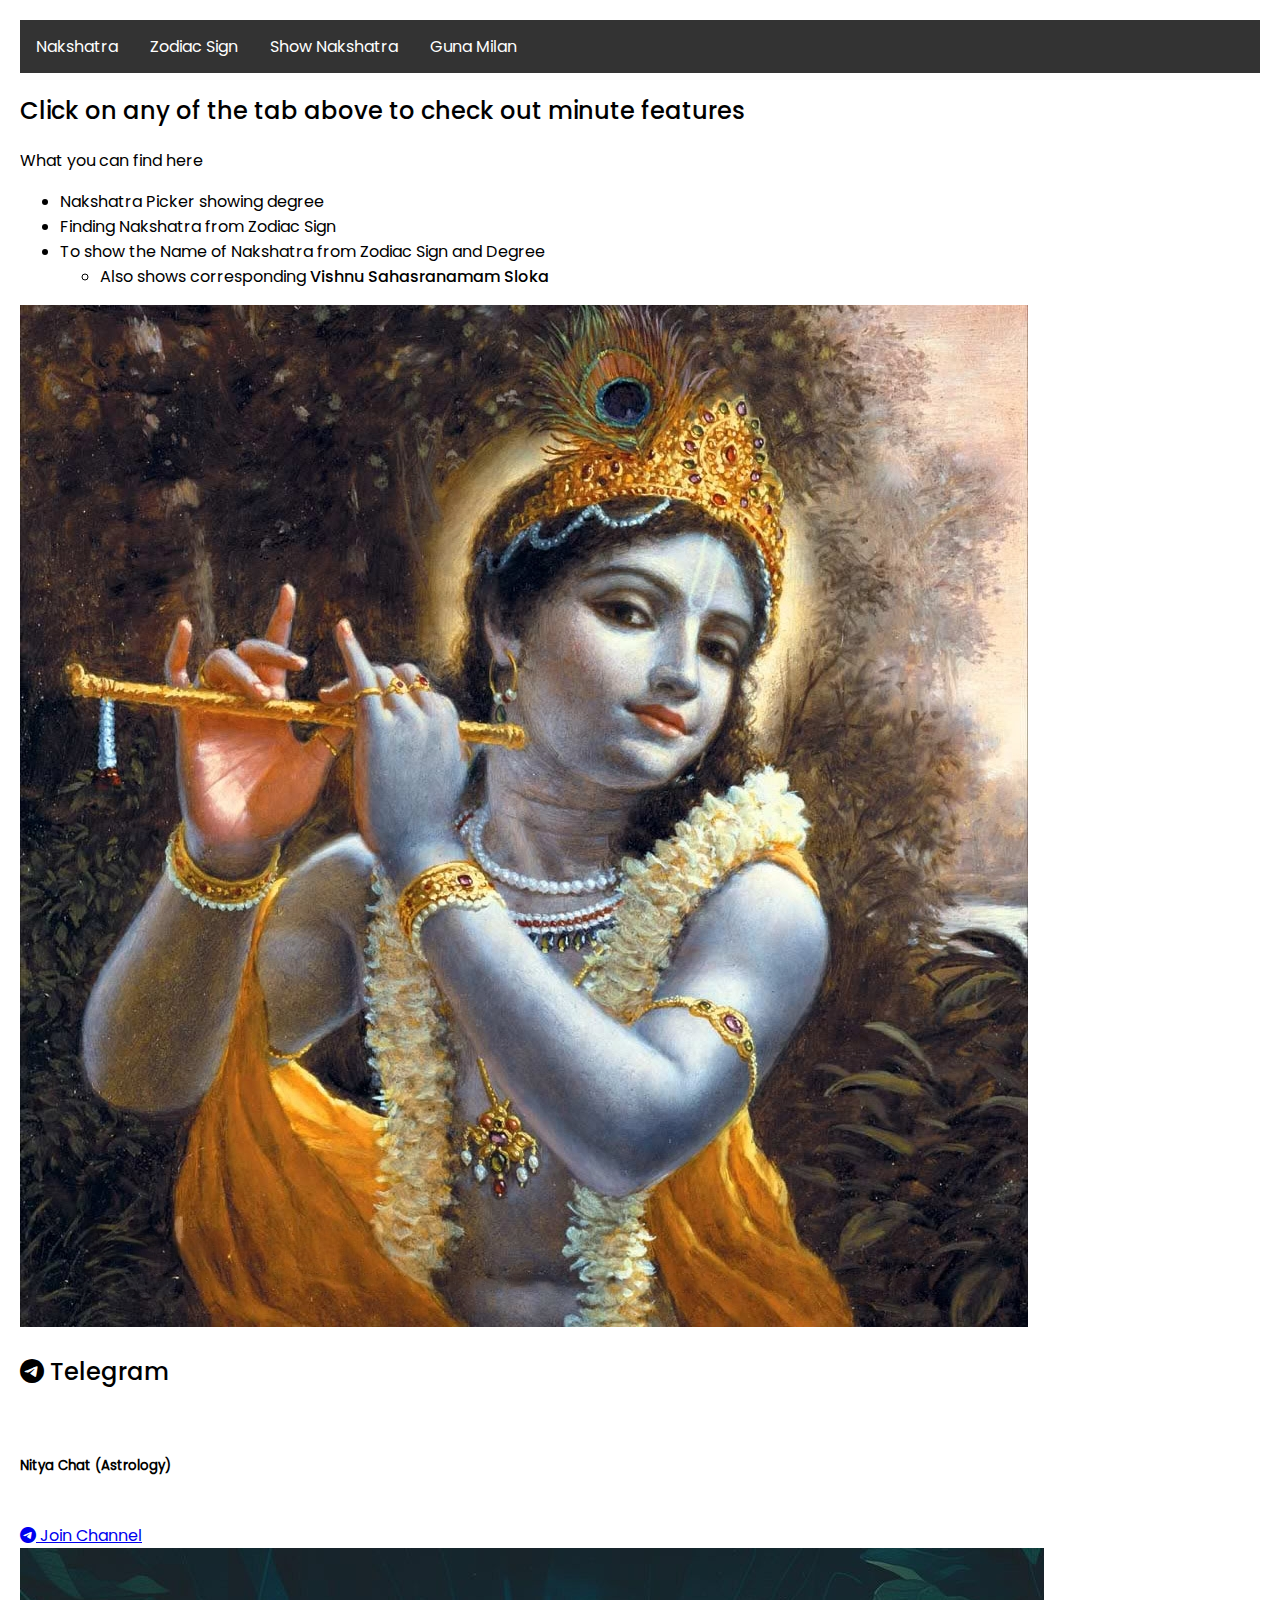
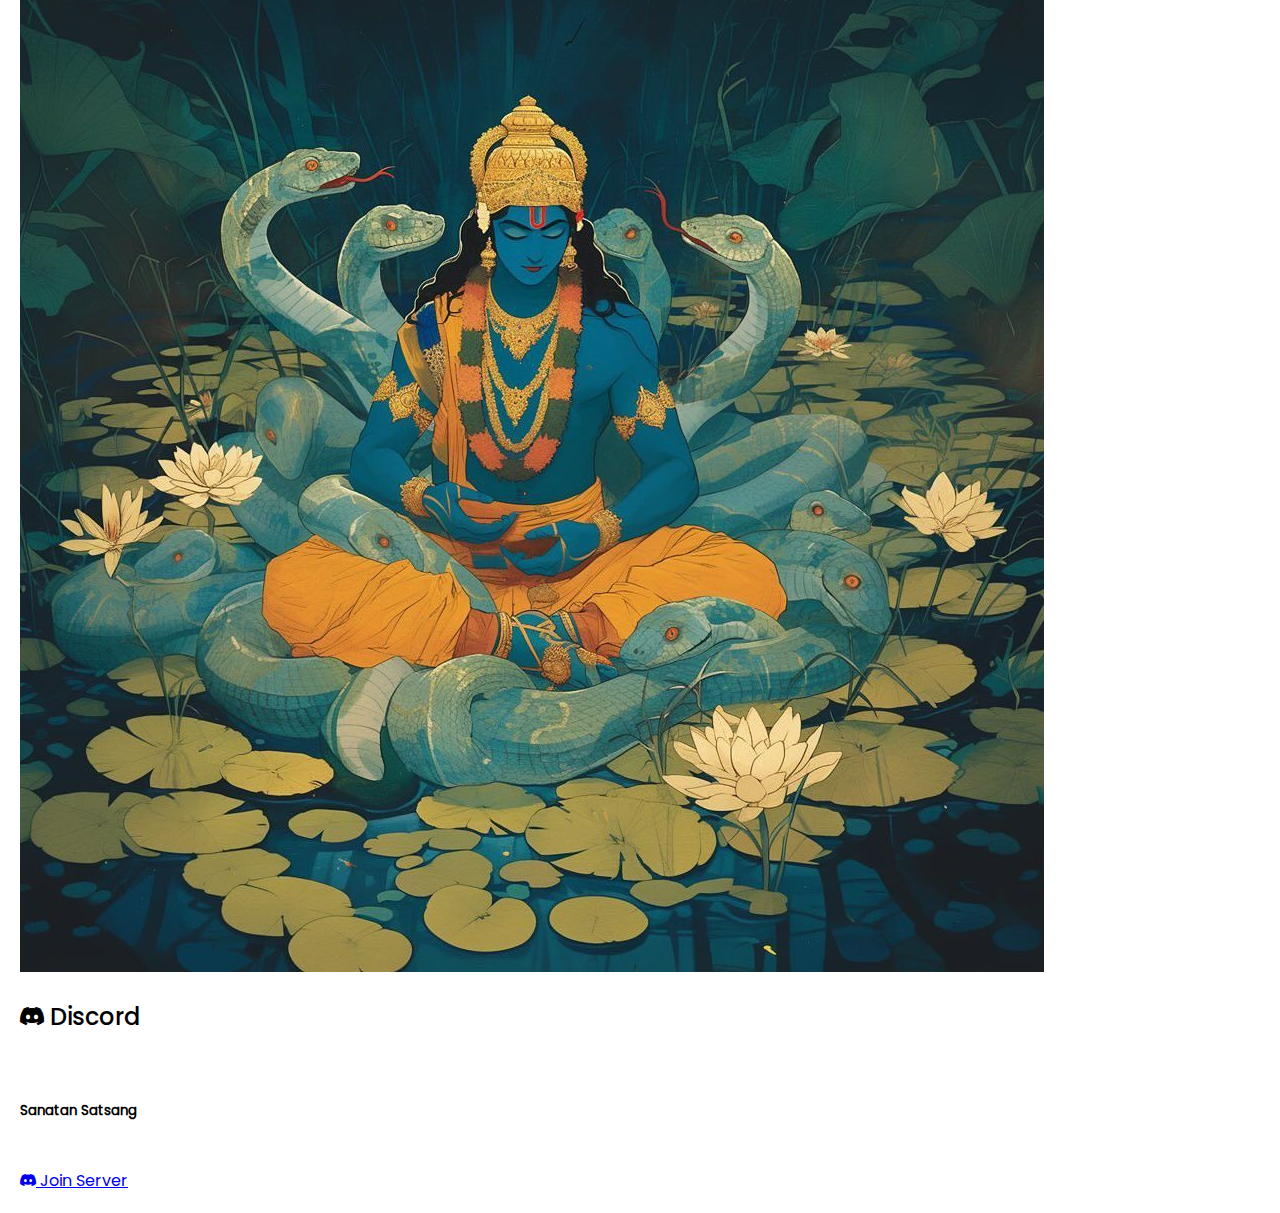
==== index.html @ 87686b50 "Update and rename nakshatra.html to index.html" ====
<!DOCTYPE html>
<html lang="en">
    <head>
        <meta name="description" content="Find the Nakshatra based on Zodiac sign and it's degree, Also find yourself resonatiing sloka from Vishnu Sahasranamam">
        <meta name="keywords" content="Nakshatra, Pada, Vishnu Sahasranamam">
        <meta name="author" content="Niterg">
        <meta name="viewport" content="width=device-width, initial-scale=1.0">
        <meta property="og:image" content="Krishna.jpeg">
        <title>Nakshatra and Zodiac Finder</title>
        <!-- Latest compiled and minified CSS -->
        <link
            href="https://cdn.jsdelivr.net/npm/bootstrap@5.0.2/dist/css/bootstrap.min.css"
            rel="stylesheet"
            integrity="sha384-EVSTQN3/azprG1Anm3QDgpJLIm9Nao0Yz1ztcQTwFspd3yD65VohhpuuCOmLASjC"
            crossorigin="anonymous"
        >
        <link rel="stylesheet" href="./Astrology/Assets/CSS/main.css">
        <link rel="stylesheet" href="./Astrology/Assets/CSS/fonts.css">
        <link rel="stylesheet" href="./Astrology/Assets/Icons/bootstrap-icons.css">
    </head>
    <body>
        <div class="navbar-c ">
            <a href="#" onclick="openTab('nakshatra-tab')">Nakshatra</a>
            <a href="#" onclick="openTab('zodiac-tab')">Zodiac Sign</a>
            <a href="#" onclick="openTab('show-nakshatra-tab')">Show Nakshatra</a>
            <a href="#" onclick="openTab('gun-milan-tab')">Guna Milan</a>
        </div>
        <div class="business">
            <div class="app-brand">
                <!-- Nakshatra Tab -->
                <div class="tab-content p-2 mt-2 active">
                    <h2>Click on any of the tab above to check out minute features</h2>
                    What you can find here
                    <ul>
                        <li>
                            Nakshatra Picker showing degree
                        </li>
                        <li>
                            Finding Nakshatra from Zodiac Sign
                        </li>
                        <li>
                            To show the Name of Nakshatra from Zodiac Sign and Degree
                            <ul>
                                <li>
                                    Also shows corresponding
                                    <b>Vishnu Sahasranamam Sloka</b>
                                </li>
                            </ul>
                        </li>
                    </ul>
                    <div id="contact"></div>
                </div>
                <div id="nakshatra-tab" class="tab-content p-2 mt-3 row">
                    <div class="col-sm col-lg-5">
                        <h2>
                            <i class="bi bi-bezier p-2 "></i>
                            Nakshatra / नक्षत्र
                        </h2>
                        <label for="nakshatra">Choose a Nakshatra:</label>
                        <select id="nakshatra" class="form-control">
                            <option value="">-- Select Nakshatra --</option>
                        </select>
                        <br>
                        <button onclick="showDegreeFromNakshatra()" class="form-control">Show Degree and Zodiac</button>
                    </div>
                    <div class="col-md col-lg">
                        <div id="nakshatra-result" class="result"></div>
                    </div>
                </div>
                <!-- Zodiac Sign Tab -->
                <div id="zodiac-tab" class="tab-content p-2 mt-3 row">
                    <div class="col-sm col-lg-5">
                        <h2>
                            <i class="bi bi-bezier2 p-2 "></i>
                            Zodiac Sign / राशी चिन्ह
                        </h2>
                        <label for="zodiac-list">Choose a Zodiac Sign:</label>
                        <select id="zodiac-list" class="form-control">
                            <option value="">-- Select Zodiac Sign --</option>
                            <option value="Aries">Aries / मेष</option>
                            <option value="Taurus">Taurus / वृष</option>
                            <option value="Gemini">Gemini / मिथुन</option>
                            <option value="Cancer">Cancer / कर्कट</option>
                            <option value="Leo">Leo / सिंह</option>
                            <option value="Virgo">Virgo / कन्या</option>
                            <option value="Libra">Libra / तुला</option>
                            <option value="Scorpio">Scorpio / वृश्चिक</option>
                            <option value="Sagittarius">Sagittarius / धनु</option>
                            <option value="Capricorn">Capricorn / मकर</option>
                            <option value="Aquarius">Aquarius / कुम्भ</option>
                            <option value="Pisces">Pisces / मीन</option>
                        </select>
                        <br>
                        <button onclick="showNakshatraFromZodiac()" class="form-control">Show Nakshatras and Degrees</button>
                    </div>
                    <div class="col-sm col-lg">
                        <div id="zodiac-result" class="result row"></div>
                    </div>
                </div>
                <!-- Show Nakshatra Tab -->
                <div id="show-nakshatra-tab" class="tab-content p-2 mt-2 mx-2 ">
                    <div class="row">
                        <!-- Column for zodiac selection and degree input (4 columns on large screens, 12 on small screens) -->
                        <div class="col-sm-12 col-lg-6">
                            <h2>
                                <i class="bi bi-stars p-2 "></i>
                                Show Nakshatra / नक्षत्र
                            </h2>
                            <label for="zodiac">Choose a Zodiac Sign:</label>
                            <select id="zodiac" class="form-control">
                                <option value=" ">-- Select Zodiac Sign --</option>
                                <option value="Aries">Aries / मेष</option>
                                <option value="Taurus">Taurus / वृष</option>
                                <option value="Gemini">Gemini / मिथुन</option>
                                <option value="Cancer">Cancer / कर्कट</option>
                                <option value="Leo">Leo / सिंह</option>
                                <option value="Virgo">Virgo / कन्या</option>
                                <option value="Libra">Libra / तुला</option>
                                <option value="Scorpio">Scorpio / वृश्चिक</option>
                                <option value="Sagittarius">Sagittarius / धनु</option>
                                <option value="Capricorn">Capricorn / मकर</option>
                                <option value="Aquarius">Aquarius / कुम्भ</option>
                                <option value="Pisces">Pisces / मीन</option>
                            </select>
                            <br>
                            <label for="degree">Enter Degree (0° - 30°):</label>
                            <input
                                type="number"
                                id="degree"
                                min="0"
                                max="30"
                                placeholder="Enter degree"
                                class="form-control"
                                value=""
                            >
                            <br>
                            <button onclick="findNakshatra()" class="form-control">Find Nakshatra</button>
                        </div>
                        <!-- Column for result (8 columns on large screens, 12 on small screens) -->
                        <div class="col-sm-12 col-lg-5 justify-items-center p-2 m-2 ">
                            <div id="nakshatra-result-pada" class="result"></div>
                        </div>
                    </div>
                    <br>
                    <!-- Row for translation (full-width across all screen sizes) -->
                    <div id="sloka-translation" class="result"></div>
                </div>
                <!-- Show Gun Milan Tab -->
                <!-- Zodiac Sign Tab -->
                <div id="gun-milan-tab" class="tab-content p-2 mt-3 ">
                    <h2>Gun Milan Table Soon to be available</h2>
                    Check out our other Platforms to contact us till then
                    <br>
                    <br>
                    <div class="row">
                        <!-- Telegram  -->
                        <div class="col-lg-3 col-md-4 col-sm-6 col-12">
                            <div class="card mb-3">
                                <div class="row g-3">
                                    <div class="col-sm-12">
                                        <img src="./Astrology/Assets/Images/Krishna.jpeg" class="img-fluid contact-logo  rounded-2" alt="Krishna">
                                    </div>
                                    <div class="col-sm-12">
                                        <div class="align-items-center"></div>
                                        <div class="card-body">
                                            <div class="align-items-center justify-items-center">
                                                <h2>
                                                    <i class="bi bi-telegram p-2 "></i>
                                                    Telegram
                                                </h2>
                                                <br>
                                                <h5>Nitya Chat (Astrology)</h5>
                                                <br>
                                                <div class="card">
                                                    <a href="https://t.me/nitya_chat" target="_blank" class="btn btn-success">
                                                        <i class="bi bi-telegram p-2 "></i>
                                                        Join Channel
                                                    </a>
                                                </div>
                                            </div>
                                        </div>
                                    </div>
                                </div>
                            </div>
                        </div>
                        <!-- Discord  -->
                        <div class="col-lg-3 col-md-4 col-sm-6 col-12">
                            <div class="card mb-3">
                                <div class="row g-3">
                                    <div class="col-sm-12">
                                        <img src="./Astrology/Assets/Images/Narayana.jpg" class="img-fluid contact-logo  rounded-2" alt="Krishna">
                                    </div>
                                    <div class="col-sm-12">
                                        <div class="card-body">
                                            <div class="align-items-center">
                                                <h2>
                                                    <i class="bi bi-discord p-2"></i>
                                                    Discord
                                                </h2>
                                                <br>
                                                <h5>Sanatan Satsang</h5>
                                                <br>
                                                <div class="card">
                                                    <a href="https://discord.gg/fuNgs3a5CV" target="_blank" class="btn btn-success">
                                                        <i class="bi bi-discord p-2"></i>
                                                        Join Server
                                                    </a>
                                                </div>
                                            </div>
                                        </div>
                                    </div>
                                </div>
                            </div>
                        </div>
                    </div>
                </div>
            </div>
        </div>
        <script src="./Astrology/Assets/JS/main.js"></script>
        <script async src="https://pagead2.googlesyndication.com/pagead/js/adsbygoogle.js?client=ca-pub-4405875882407285" crossorigin="anonymous"></script>
    </body>
</html>
---- Astrology/Assets/CSS/main.css ----
body {
    font-family: 'Poppins-Regular', sans-serif;
    margin: 20px;
}

h2, b {
    font-family: 'Poppins-Medium';
    font-weight: 150;
}

label {
    font-family: 'Poppins-Medium';
    font-weight: 150;
    font-size: 15px;
    /* color: black; */
    /* margin-top: 10px; */
}

.result {
    margin-top: 20px;
    /* font-weight: bold; */
}

.a {
    background: url('../CSV/vishnu_sahasranamam_verses.csv');
}

.navbar-c {
    overflow: hidden;
    background-color: #333;
}

.navbar-c a {
    float: left;
    display: block;
    color: white;
    text-align: center;
    padding: 14px 16px;
    text-decoration: none;
}

.navbar-c a:hover {
    background-color: #ddd;
    color: black;
}

.tab-content {
    display: none;
}

.active {
    display: block;
    /* Use block to ensure correct behavior with Bootstrap's grid */
}

.contact-logo {
    height: 100%;
    /* width: 200px; */
}

.sanskrit {
    font-family: 'Tiro Devanagari Sanskrit';
}

@media (min-width: 576px) {
    .sanskrit {
        font-size: 17.4px;
    }
}

/* // Medium devices (tablets, 768px and up) */
@media (min-width: 768px) {
    .sanskrit {
        font-size: 19px;
    }
}

/* // Large devices (desktops, 992px and up) */
@media (min-width: 992px) {
    .sanskrit {
        font-size: 20px;
    }
}
---- Astrology/Assets/CSS/fonts.css ----
@font-face {
    font-family: 'Poppins-Black';
    src: url('../Fonts/Poppins/Poppins-Black.ttf') format('truetype');
}

@font-face {
    font-family: 'Poppins-BlackItalic';
    src: url('../Fonts/Poppins/Poppins-BlackItalic.ttf') format('truetype');
}

@font-face {
    font-family: 'Poppins-Bold';
    src: url('../Fonts/Poppins/Poppins-Bold.ttf') format('truetype');
}

@font-face {
    font-family: 'Poppins-BoldItalic';
    src: url('../Fonts/Poppins/Poppins-BoldItalic.ttf') format('truetype');
}

@font-face {
    font-family: 'Poppins-ExtraBold';
    src: url('../Fonts/Poppins/Poppins-ExtraBold.ttf') format('truetype');
}

@font-face {
    font-family: 'Poppins-ExtraBoldItalic';
    src: url('../Fonts/Poppins/Poppins-ExtraBoldItalic.ttf') format('truetype');
}

@font-face {
    font-family: 'Poppins-ExtraLight';
    src: url('../Fonts/Poppins/Poppins-ExtraLight.ttf') format('truetype');
}

@font-face {
    font-family: 'Poppins-ExtraLightItalic';
    src: url('../Fonts/Poppins/Poppins-ExtraLightItalic.ttf') format('truetype');
}

@font-face {
    font-family: 'Poppins-Italic';
    src: url('../Fonts/Poppins/Poppins-Italic.ttf') format('truetype');
}

@font-face {
    font-family: 'Poppins-Light';
    src: url('../Fonts/Poppins/Poppins-Light.ttf') format('truetype');
}

@font-face {
    font-family: 'Poppins-LightItalic';
    src: url('../Fonts/Poppins/Poppins-LightItalic.ttf') format('truetype');
}

@font-face {
    font-family: 'Poppins-Medium';
    src: url('../Fonts/Poppins/Poppins-Medium.ttf') format('truetype');
}

@font-face {
    font-family: 'Poppins-MediumItalic';
    src: url('../Fonts/Poppins/Poppins-MediumItalic.ttf') format('truetype');
}

@font-face {
    font-family: 'Poppins-Regular';
    src: url('../Fonts/Poppins/Poppins-Regular.ttf') format('truetype');
}

@font-face {
    font-family: 'Poppins-SemiBold';
    src: url('../Fonts/Poppins/Poppins-SemiBold.ttf') format('truetype');
}

@font-face {
    font-family: 'Poppins-SemiBoldItalic';
    src: url('../Fonts/Poppins/Poppins-SemiBoldItalic.ttf') format('truetype');
}

@font-face {
    font-family: 'Poppins-Thin';
    src: url('../Fonts/Poppins/Poppins-Thin.ttf') format('truetype');
}

@font-face {
    font-family: 'Poppins-ThinItalic';
    src: url('../Fonts/Poppins/Poppins-ThinItalic.ttf') format('truetype');
}

@font-face {
    font-family: 'Tiro Devanagari Sanskrit';
    src: url('../Fonts/Tiro Devanagari Sanskrit/TiroDevanagariSanskrit-Regular.ttf') format('truetype');
}
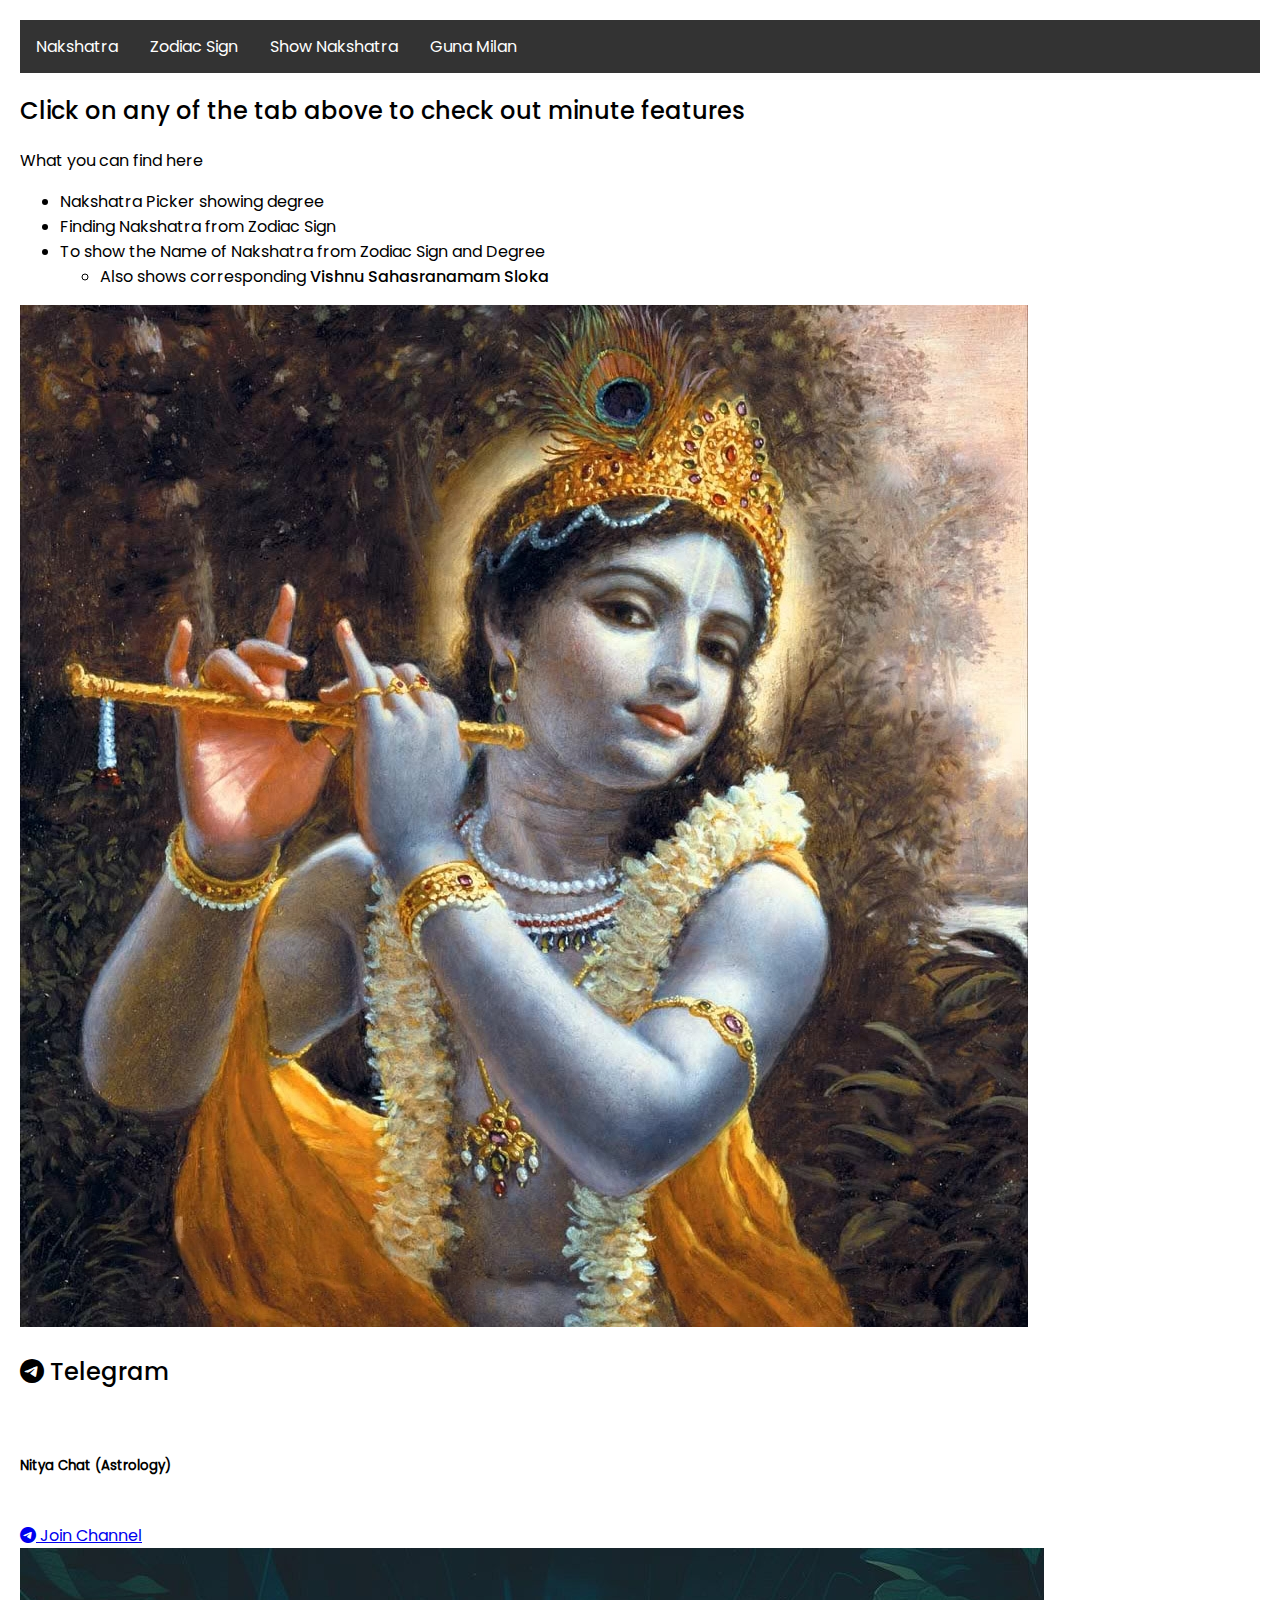
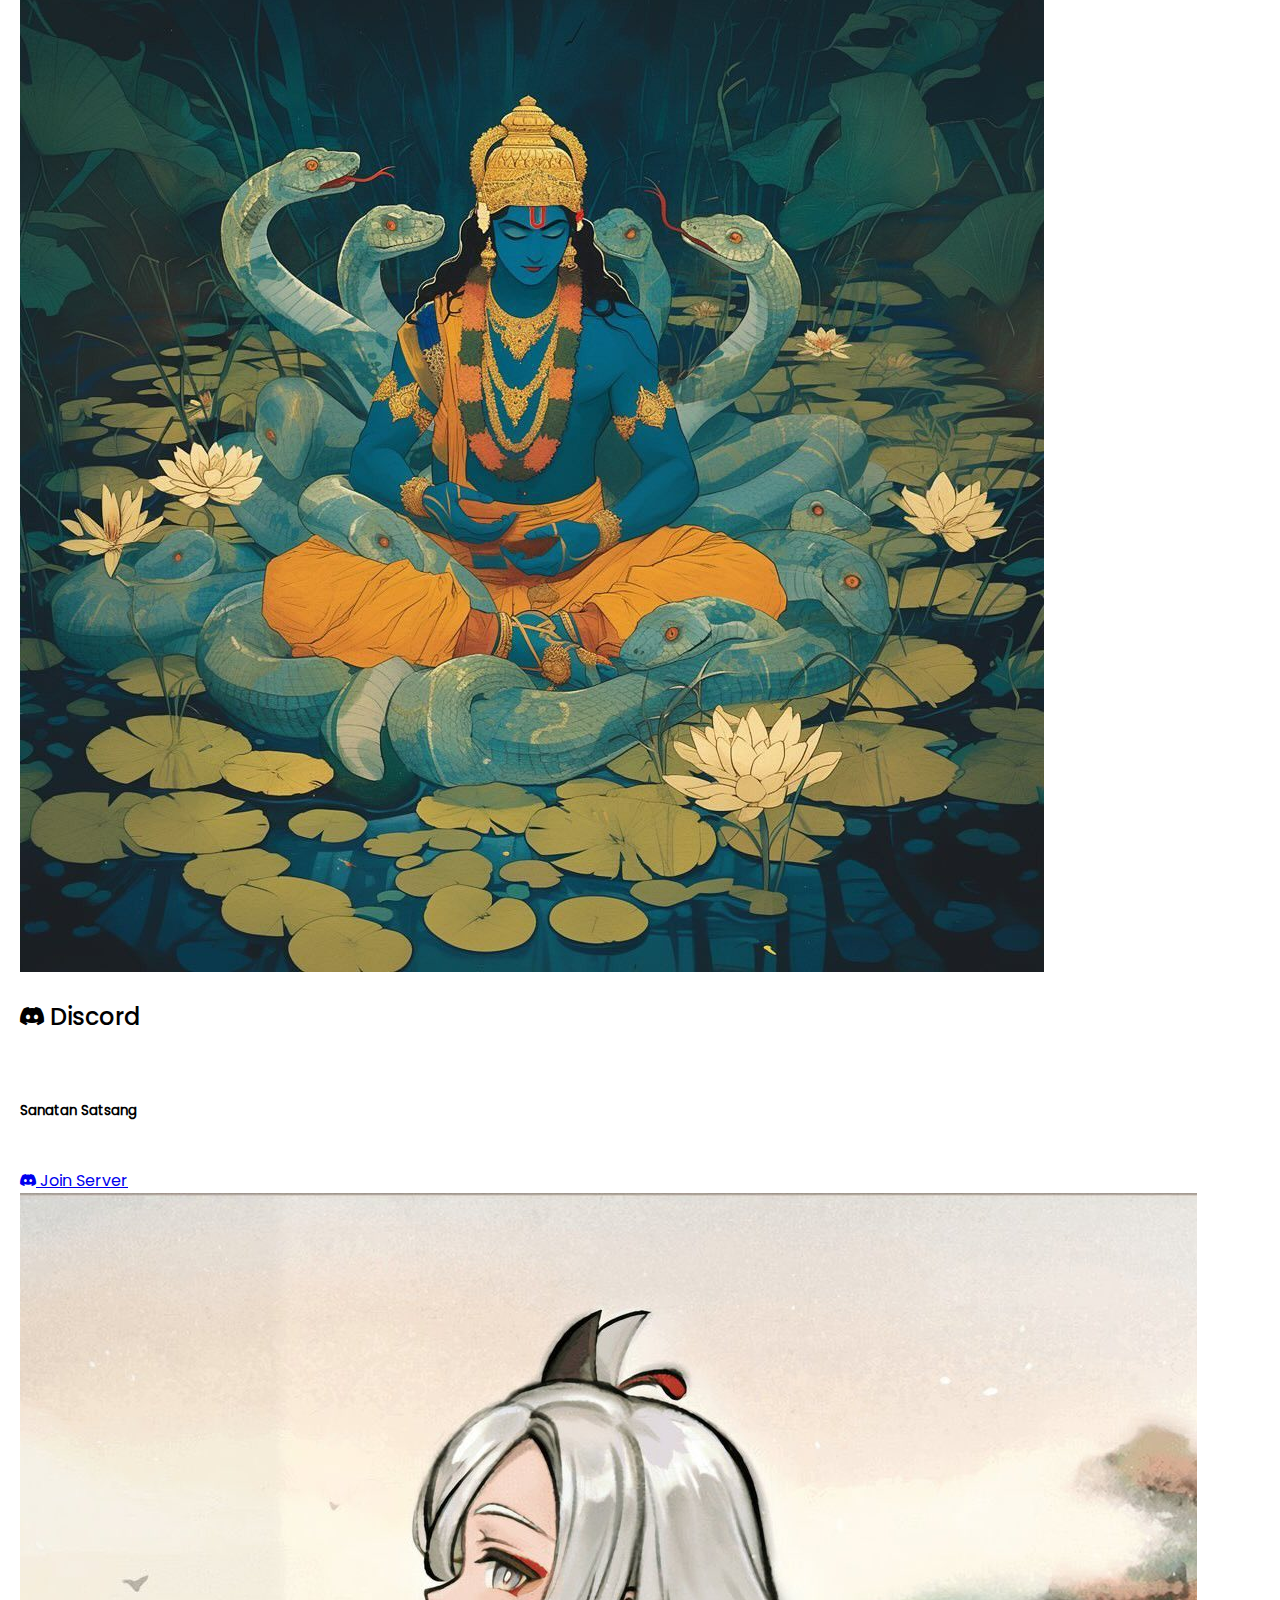
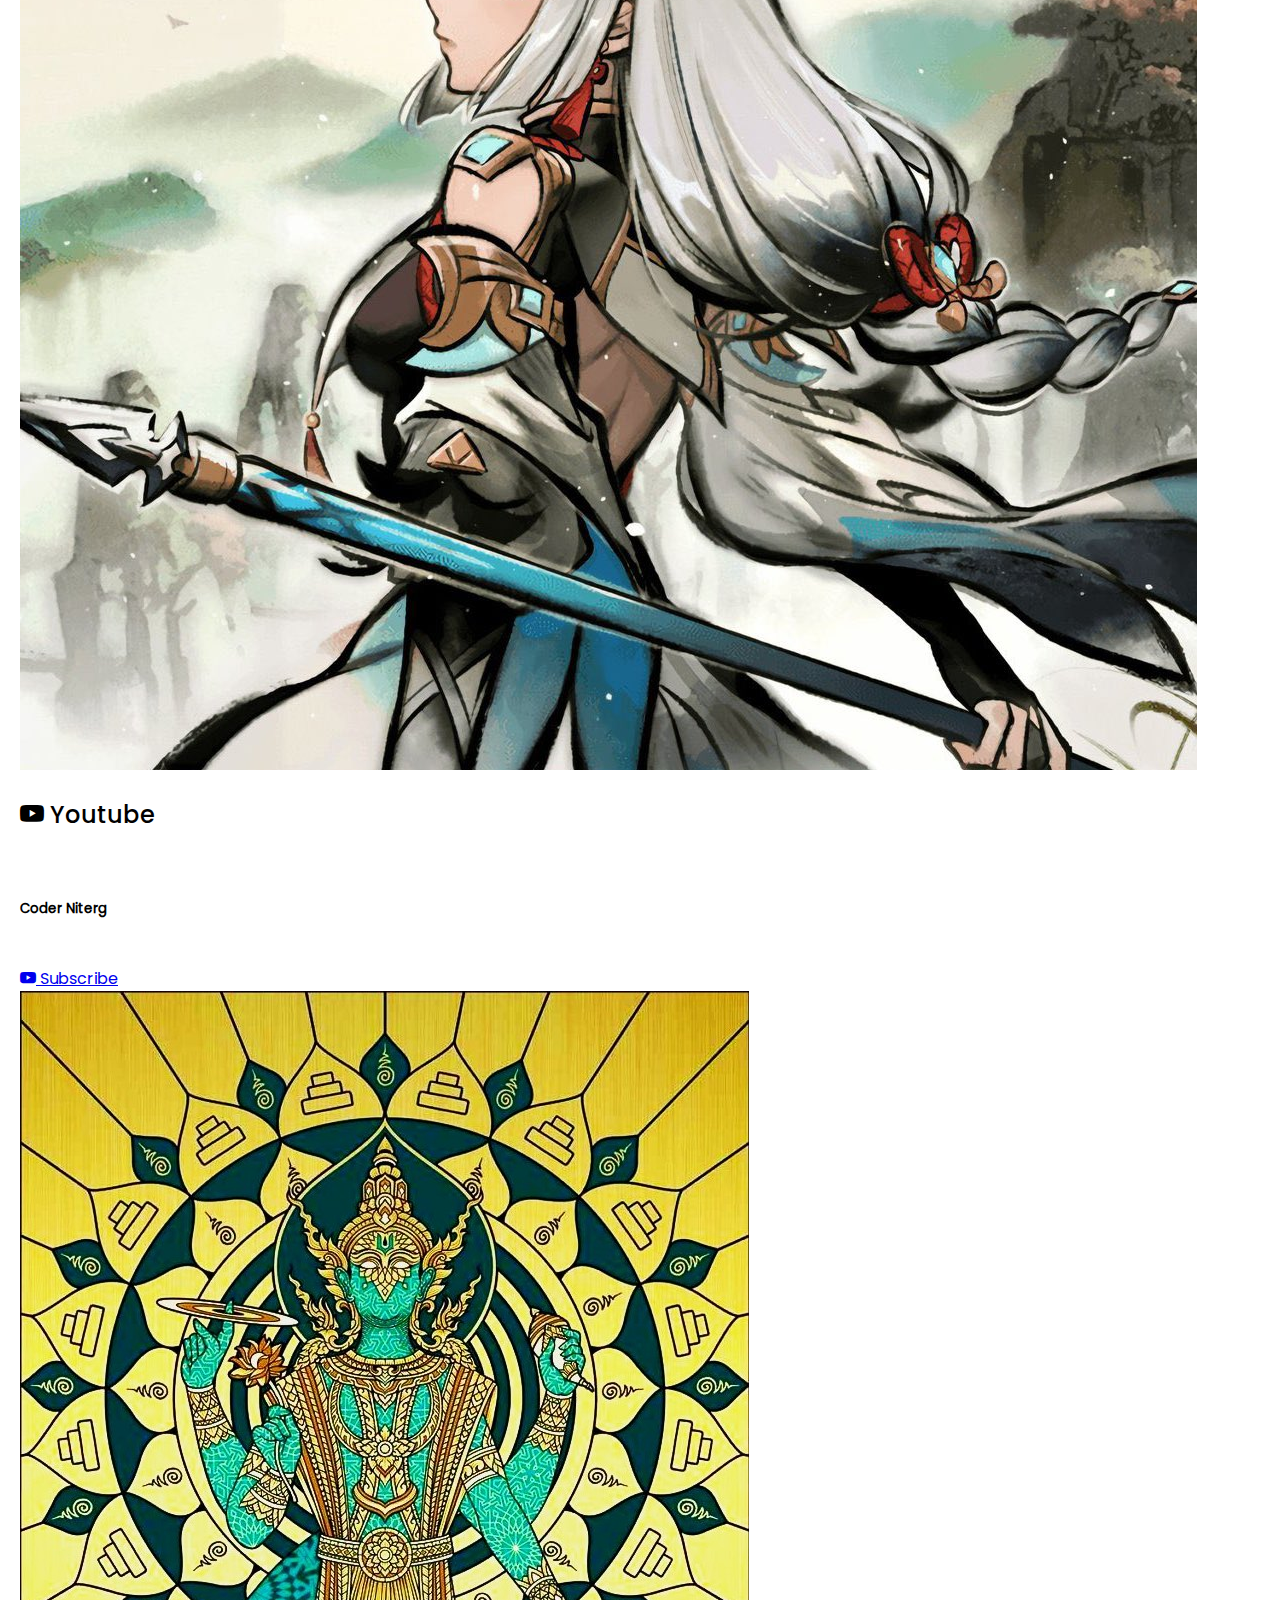
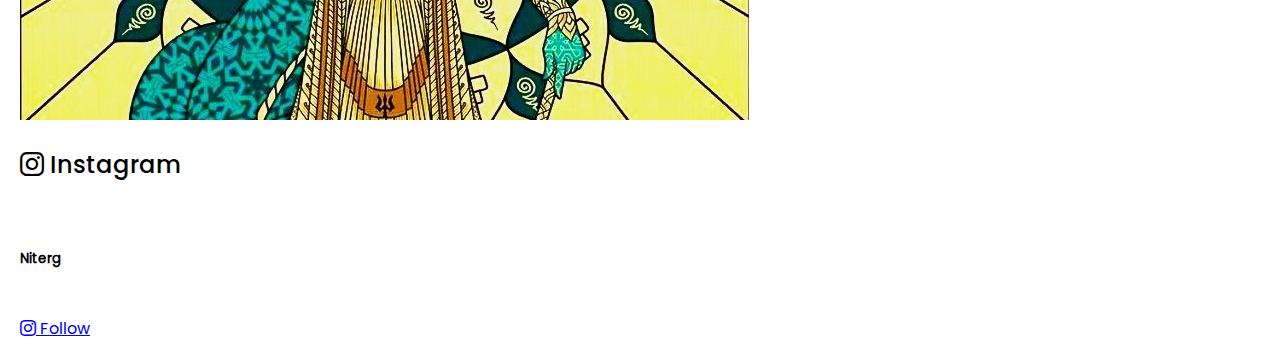
==== commit 467beb91: "Update index.html" ====
--- a/index.html
+++ b/index.html
@@ -5,7 +5,8 @@
         <meta name="keywords" content="Nakshatra, Pada, Vishnu Sahasranamam">
         <meta name="author" content="Niterg">
         <meta name="viewport" content="width=device-width, initial-scale=1.0">
-        <meta property="og:image" content="Krishna.jpeg">
+        <meta property="og:image" content="./Astrology/Assets/Images/Krishna.jpeg">
+        <meta name="google-site-verification" content="aMkA_eZxIa0smfzT4Lj8D6kfngyqCV5NQYCa3hYKebc" />
         <title>Nakshatra and Zodiac Finder</title>
         <!-- Latest compiled and minified CSS -->
         <link
@@ -17,6 +18,7 @@
         <link rel="stylesheet" href="./Astrology/Assets/CSS/main.css">
         <link rel="stylesheet" href="./Astrology/Assets/CSS/fonts.css">
         <link rel="stylesheet" href="./Astrology/Assets/Icons/bootstrap-icons.css">
+        
     </head>
     <body>
         <div class="navbar-c ">
@@ -188,7 +190,7 @@
                             <div class="card mb-3">
                                 <div class="row g-3">
                                     <div class="col-sm-12">
-                                        <img src="./Astrology/Assets/Images/Narayana.jpg" class="img-fluid contact-logo  rounded-2" alt="Krishna">
+                                        <img src="./Astrology/Assets/Images/Narayana.jpg" class="img-fluid contact-logo  rounded-2" alt="Narayana">
                                     </div>
                                     <div class="col-sm-12">
                                         <div class="card-body">
@@ -212,11 +214,83 @@
                                 </div>
                             </div>
                         </div>
+                        <!-- Youtube -->
+            <div class="col-lg-3 col-md-4 col-sm-6 col-12">
+                <div class="card mb-3">
+                    <div class="row g-3">
+                        <div class="col-sm-12">
+                            <img src="./Astrology/Assets/Images/Shenhe.jpg" class="img-fluid contact-logo  rounded-2" alt="Shenhe">
+                        </div>
+                        <div class="col-sm-12">
+                            <div class="align-items-center"></div>
+                            <div class="card-body">
+                                <div class="align-items-center justify-items-center">
+                                    <h2>
+                                        <i class="bi bi-youtube p-2 "></i>
+                                        Youtube
+                                    </h2>
+                                    <br>
+                                    <h5>Coder Niterg</h5>
+                                    <br>
+                                    <div class="card">
+                                        <a href="https://www.youtube.com/@coderniterg" target="_blank" class="btn btn-success">
+                                            <i class="bi bi-youtube p-2 "></i>
+                                            Subscribe
+                                        </a>
+                                    </div>
+                                </div>
+                            </div>
+                        </div>
+                    </div>
+                </div>
+            </div>
+            <!-- Instagram -->
+            <div class="col-lg-3 col-md-4 col-sm-6 col-12">
+                <div class="card mb-3">
+                    <div class="row g-3">
+                        <div class="col-sm-12">
+                            <img src="./Astrology/Assets/Images/Vishnu.jpg" class="img-fluid contact-logo  rounded-2" alt="VIshnu">
+                        </div>
+                        <div class="col-sm-12">
+                            <div class="align-items-center"></div>
+                            <div class="card-body">
+                                <div class="align-items-center justify-items-center">
+                                    <h2>
+                                        <i class="bi bi-instagram p-2 "></i>
+                                        Instagram
+                                    </h2>
+                                    <br>
+                                    <h5>Niterg</h5>
+                                    <br>
+                                    <div class="card">
+                                        <a href="https://www.instagram.com/niterg_/" target="_blank" class="btn btn-success">
+                                            <i class="bi bi-instagram p-2 "></i>
+                                            Follow
+                                        </a>
+                                    </div>
+                                </div>
+                            </div>
+                        </div>
+                    </div>
+                </div>
+            </div>
                     </div>
                 </div>
             </div>
         </div>
         <script src="./Astrology/Assets/JS/main.js"></script>
         <script async src="https://pagead2.googlesyndication.com/pagead/js/adsbygoogle.js?client=ca-pub-4405875882407285" crossorigin="anonymous"></script>
+        <script async src="https://pagead2.googlesyndication.com/pagead/js/adsbygoogle.js?client=ca-pub-4405875882407285"
+     crossorigin="anonymous"></script>
+<!-- Horizontal ad -->
+<ins class="adsbygoogle"
+     style="display:block"
+     data-ad-client="ca-pub-4405875882407285"
+     data-ad-slot="1012665581"
+     data-ad-format="auto"
+     data-full-width-responsive="true"></ins>
+<script>
+     (adsbygoogle = window.adsbygoogle || []).push({});
+</script>
     </body>
 </html>
